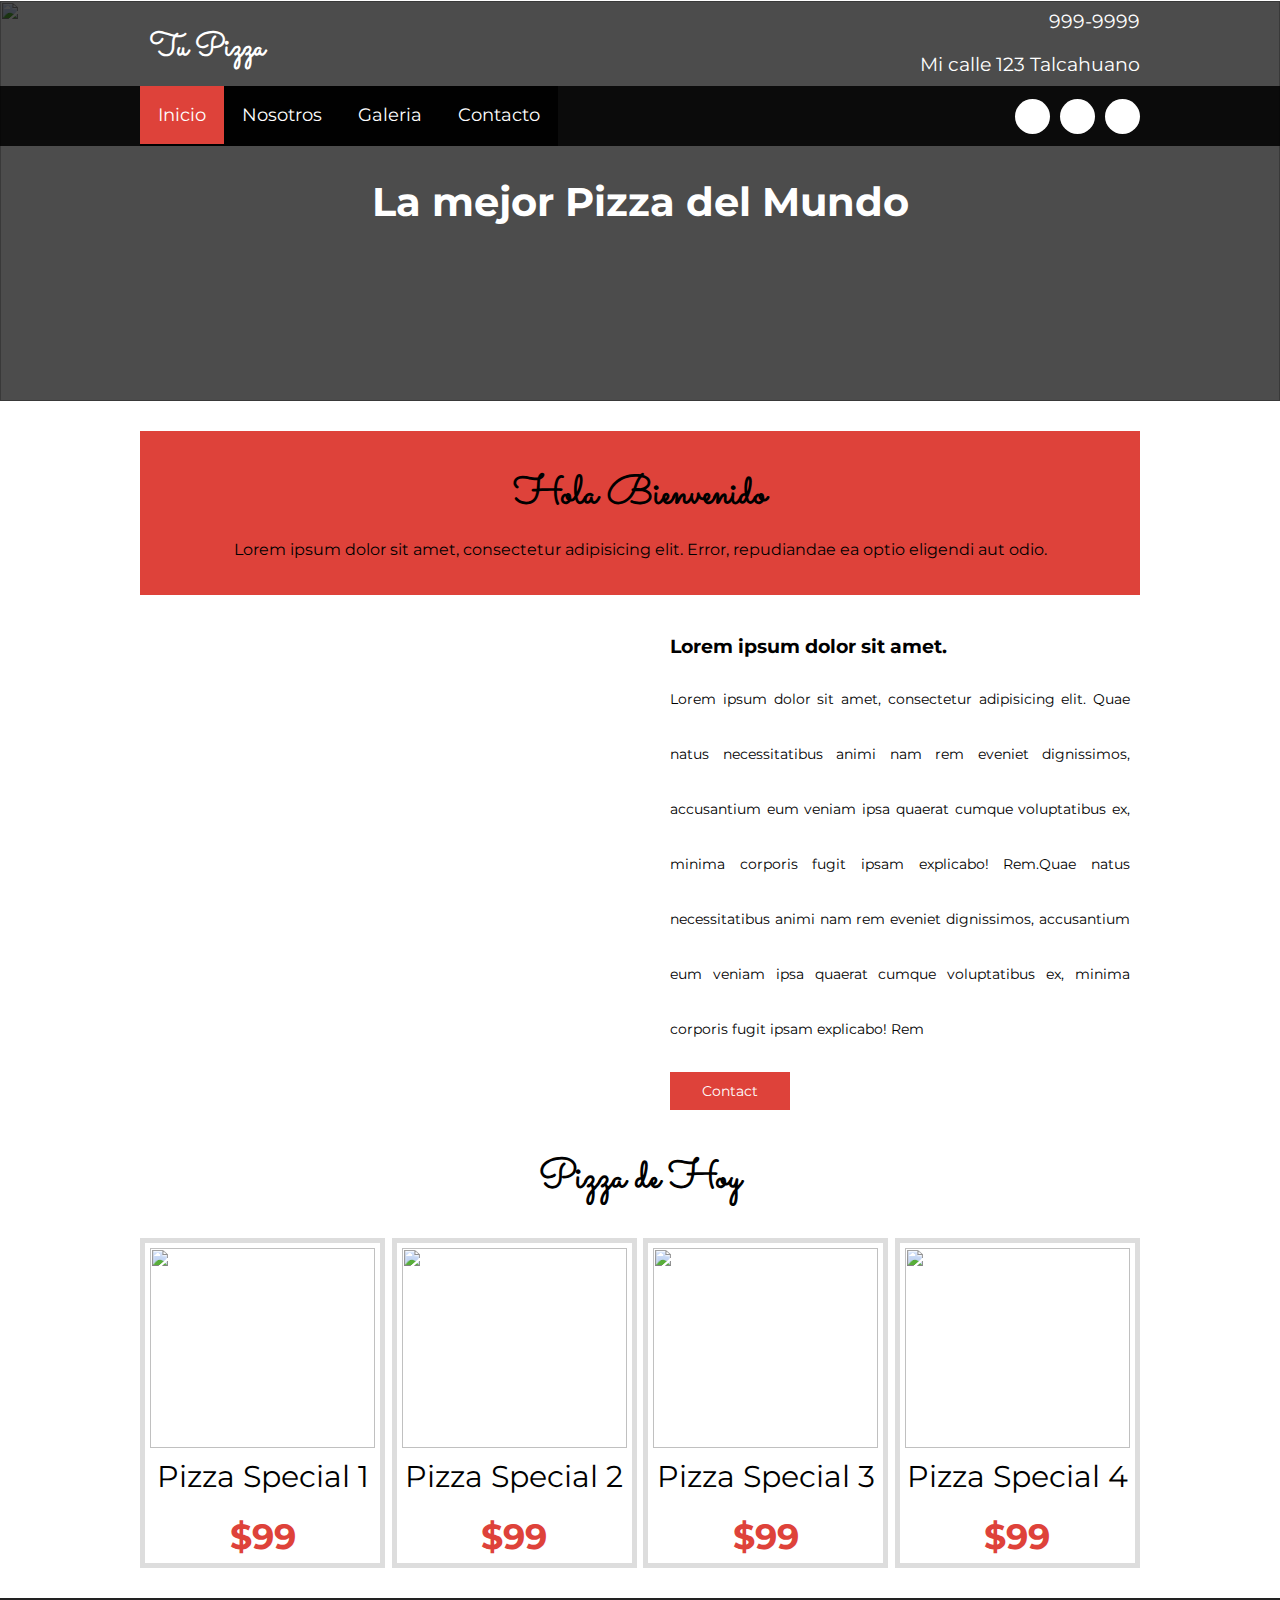
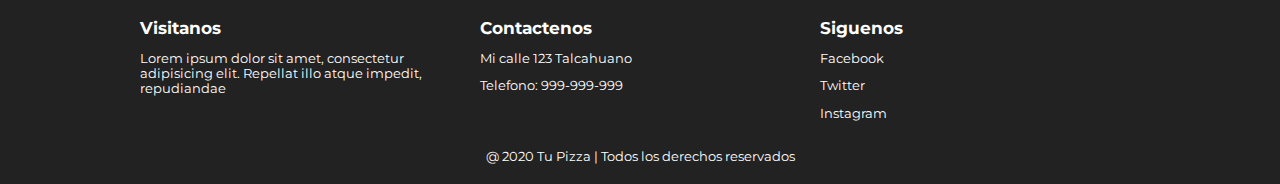
==== index.html @ b122c204 "asd" ====
<!DOCTYPE html>
<html lang="es">
<head>
    <meta charset="UTF-8">
    <title>Home</title>
    <meta name="viewport" content="width=device-width, user-scalable=yes, initial-scale=1.0, maximum-scale=2.0, minimum-scale=1.0">
    <link rel="stylesheet" href="css/estilo.css">
    <link href="https://file.myfontastic.com/3j45yvRpaWhzeStdASehh9/icons.css" rel="stylesheet">
</head>
<body>
    <header class="main-header">
        <div class="container container--flex">
            <div class="logo-container column column--50">
                <h1 class="logo">Tu Pizza</h1>
            </div>
            <div class="main-header__contactInfo column column--50">
                <p class="main-header__contactInfo__phone">
                    <span class="icon-phone">999-9999
                    </span>
                </p>
                <p class="main-header__contactInfo__addres">
                    <span class="icon-location">Mi calle 123 Talcahuano</span>
                </p>
                
            </div>
        </div>
    </header>
    <nav class="main_nav">
        <div class="container container--flex">
            <span class="icon-menu" id="btnmenu"></span>
            <ul class="menu" id="menu">
                <li class="menu__item"><a href="index.html" class="menu__link menu__link--select">Inicio</a></li>
                <li class="menu__item"><a href="nosotros.html" class="menu__link">Nosotros</a></li>
                <li class="menu__item"><a href="galeria.html" class="menu__link">Galeria</a></li>
                <li class="menu__item"><a href="contacto.html" class="menu__link">Contacto</a></li>
            </ul>
            <div class="social-icon">
                <a href="" class="social-icon__link"><span class="icon-facebook"></span></a>
                <a href="" class="social-icon__link"><span class="icon-twitter"></span></a>
                <a href="" class="social-icon__link"><span class="icon-instagram"></span></a>
            </div>
        </div>
    </nav>
    <section class="banner">
        <img src="img/banner.jpg" alt="" class="banner__img">
        <div class="banner__content">La mejor Pizza del Mundo</div>
    </section>
    <main class="main">
        <section class="group--color">
            <div class="container">
                <h2 class="main__title">Hola Bienvenido</h2>
                <p class="main_txt">
                    Lorem ipsum dolor sit amet, consectetur adipisicing elit. Error, repudiandae ea optio eligendi aut odio.
                </p>
            </div>
        </section>
        <section class="group main__about_description">
            <div class="container container--flex">
                <div class="column column--50">
                    <img src="img/pizza1.jpg" alt="">
                </div>
                <div class="column column--50">
                    <h3 class="column__title">Lorem ipsum dolor sit amet.</h3>
                    <p class="column__txt">Lorem ipsum dolor sit amet, consectetur adipisicing elit. Quae natus necessitatibus animi nam rem eveniet dignissimos, accusantium eum veniam ipsa quaerat cumque voluptatibus ex, minima corporis fugit ipsam explicabo! Rem.Quae natus necessitatibus animi nam rem eveniet dignissimos, accusantium eum veniam ipsa quaerat cumque voluptatibus ex, minima corporis fugit ipsam explicabo! Rem</p>
                    <a href="" class="btn btn--contact">Contact</a>
                </div>
            </div>
        </section>
        <section class="group today-special">
            <h2 class="group__title">Pizza de Hoy</h2>
            <div class="container container--flex">
                <div class="column column--50--25">
                    <img src="img/plato1.jpg" alt="" class="today-special__img">
                    <div class="today-special__tittle">Pizza Special 1</div>
                    <div class="today-special__price">$99</div>
                </div>
                <div class="column column--50--25">
                    <img src="img/plato2.jpg" alt="" class="today-special__img">
                    <div class="today-special__tittle">Pizza Special 2</div>
                    <div class="today-special__price">$99</div>
                </div>
                <div class="column column--50--25">
                    <img src="img/plato3.jpg" alt="" class="today-special__img">
                    <div class="today-special__tittle">Pizza Special 3</div>
                    <div class="today-special__price">$99</div>
                </div>
                <div class="column column--50--25">
                    <img src="img/plato4.jpg" alt="" class="today-special__img">
                    <div class="today-special__tittle">Pizza Special 4</div>
                    <div class="today-special__price">$99</div>
                </div>
            </div>
        </section>
      
    </main>
    <footer class="main-footer">
        <div class="container container--flex">
            <div class="column column--33">
                <h2 class="column__title">Visitanos</h2>
                <p class="column__txt">Lorem ipsum dolor sit amet, consectetur adipisicing elit. Repellat illo atque impedit, repudiandae </p>
            </div>
            <div class="column column--33">
                <h2 class="column__title">Contactenos</h2>
                <p class="column__txt">Mi calle 123 Talcahuano</p>
                <p class="column__txt">Telefono: 999-999-999</p>
               
            </div>
            <div class="column column--33">
                <h2 class="column__title">Siguenos</h2>
                <p class="column__txt"><a href="" class="icon-facebook">Facebook</a></p>
                <p class="column__txt"><a href="" class="icon-twitter">Twitter</a></p>
                <p class="column__txt"><a href="" class="icon-instagram">Instagram</a></p>
            </div>
            <p class="copy">@ 2020 Tu Pizza | Todos los derechos reservados</p>
        </div>
    </footer>
    <script src="js/menu.js"></script>
</body>
</html>
---- css/estilo.css ----
@import url('https://fonts.googleapis.com/css2?family=Montserrat:wght@300&family=Sacramento&display=swap');
*{
    box-sizing: border-box;
}
body{
    font-family: 'Montserrat', sans-serif;
    margin: 0;
}
/*----------------Estilos Base------------------*/
img{
    display: block;
    width: 100%;
    max-width: 100%;
}
h1,h2,h3,h4,h5{
    margin: 0;
}
.container{
    width: 100%;
    margin: auto;
}
.container--flex{
    display: flex;
    flex-wrap: wrap;
    justify-content: space-between;
    align-items: center;
}
.column{
    width: 100%;
}

/*----------------Estilos Header------------------*/


.main-header{
    width: 100%;
}
.logo{
    font-size: 1.9em;
    color: #de423a;
    padding: 10px;
    font-family: 'Sacramento', cursive;
        
}
.main-header__contactInfo__phone{
    background:#de423a;
    color: #fff;
    padding: 10px;
    margin: 0;
}

.main-header__contactInfo__addres{
    padding: 10px;
    margin: 0px;
}
.main-header [class*="icon-"]:before{
    position: relative;
    top:2px;
    right: 3px;
}
/*----------------Estilos Menu------------------*/
.main_nav{
    width: 100%;
    position:relative;
    z-index: 2000;  
    padding: 10px;
}

.icon-menu{
    display: block;
    color: #fff;
    border: 1px solid #fff;
    border-radius: 3px;
    width: 40px;
    height: 40px;
    line-height: 45px;
    text-align: center;
    cursor:pointer;
    font-size: 1.5em;
    
}

.social-icon{
    display: flex;
    justify-content: space-between;
    
}

.social-icon [class*="icon-"]{
    color: black;
    margin-left: 10px;
    display: flex;
    justify-content: center;
    align-items: center;
    font-size: 1.3em;
    width: 35px;
    height: 35px;
    background: #fff;
    border-radius: 50%;
}

.social-icon__link{
    text-decoration: none;
   
}

.menu{
    
    position: absolute;
    top: 75px;
    left: 0;
    width: 100%;
    background: rgba(0,0,0,.85);
    padding:0px;
    margin:0px;
    z-index: 2000px;
    list-style: none;
    text-align: center;
    font-size: 18px;
    height: 0;
    overflow: hidden;
	transition: height .3s linear;
}

.menu__link{
    display: block;
    padding: 15px;
    color: white;
    text-align: center;
    text-decoration: none;
    
}
.menu__link:hover{
     background-color: #DE423A;
}
.menu__link--select{
    background-color: #DE423A;
    
}
.mostrar{
    height: 210px;
}
/*----------------Estilos Banner------------------*/

.banner{
    margin-top:-52px;
    position: relative;
}
.banner:before {
    content: '';
    position: absolute;
    width: 100%;
    height: 100%;
    background: rgba(0,0,0,0.7);
    z-index: 1000;
    top: 0;
}
.banner__img{
    width: 100%;
    height: 400px;
    object-fit: cover
}
.banner__content {
    width: 70%;
    color: white;
    text-align:center;
    position: absolute;
    z-index: 1500;
    top: 50%;
    left: 50%;
    transform: translateX(-50%) translateY(-50%);
    font-size: 1.5em;
    font-weight:bold;
    
}

/*----------------Estilos Principales------------------*/
.group--color .container{
	background-color: #DE423A;
	padding: 10px;
	text-align: center;
	
}
.main__title{
	margin: 15px 0;
	font-size: 2.8em;
	font-family: 'Sacramento',cursive;
	
}
.column__title{
	font-size: 1.3em;
}
.main__about_description .column:nth-child(2){
	padding: 10px;
}
.btn{
	
	display: block;
	text-align: center;
	text-decoration: none;
	width: 120px;
	background: #DE423A;
	color: #fff;
	padding:10px;
	margin: 10px auto;
	
}
.group__title{
	font-family:'Sacramento',cursive;
	text-align: center;
	font-weight: bold;
	font-size: 1.8em;
	margin: 30px;
}

.today-special .column {
	margin-bottom: 30px;
	text-align: center;
}

.today-special__img{
	margin: auto;
	max-width: 350px;
}

.today-special__tittle{
	
	font-size: 1.3em;
	padding-top: 10px;
	padding-bottom: 20px;
}
.today-special__price{
	font-size: 1.5em;
	color: #DE423a;
	font-weight: bold;
}

/*----------------Estilos Principales------------------*/
.main-footer{
	background: #222;
	color: #fff;
	padding: 10px;
	padding-top: 20px;
	padding-bottom: 20px;
	font-size: .8em;
}
.copy{
	text-align: center;
	margin: auto;
	margin-top: 15px;
	
}

.main-footer [class*="icon-"] {
	color: #fff;
	text-decoration: none;
	
	
}
.main-footer [class*="icon-"]:before{
	position: relative;
	top: 3px;
	right: 5px;
}

.tamaño-img {
	display: flex;
	height: 1020px;
	width: 100%;
}
/*----------------Estilos Responsivos------------------*/

@media screen and (min-width:480px){
	.logo{
		color: #fff;
		
	}
	.main-header__contactInfo{
		text-align:right;
	}
	.banner{
		margin-top: -145px;
		z-index: -1000;
	}
	.main-header__contactInfo__phone{
		background: none;
	}
	.main-header__contactInfo__addres{
		color: #fff;
	}
	.main_nav{
		background:rgba(0,0,0,0.85);
	}
	.banner__content{
		font-size:1.5em;
	}
	.column--50{
		width: 49%;
	}
	.column--50--25{
		width: 49%;
	}
	.column--33{
		width: 32%;
	}
	
	.main__about_description .column:nth-child(2){
		padding-left: 20px;
		font-size: .9em;
		
	}
	.main__about_description .btn{
		margin: 0;
	}
	.today-special .column {
		border: 5px solid #ddd;
		padding: 5px;
	}
	.today-special__img{
		height: 200px;
		object-fit: cover;
	}
	.main-footer .container--flex{
		align-items: flex-start;
	}
	
	
}
@media screen and (min-width:1024px){
.container{
		width: 1000px
	}
	.logo{
		padding-top: 20px;
		font-size: 2em;
	
		
	}
		
	.main-header__contactInfo__phone,
	.main-header__contactInfo__addres{
		font-size: 1.18em;
		padding-right: 0px;
		
		
		
	}
	
	.main_nav{
    
    	padding: 0px;
	}
	
	.banner__content{
		font-size:2.5em;
	}
	
	.icon-menu{
		display: none;
	}
	
	.menu{
		position: static;
		display: flex;
		height: 60px;
		width: auto;
	}
	
	.menu__link{
   
    	padding: 18px;
      
	}
	.group--color .container{
		margin-top: 30px;
		margin-bottom: 30px;
		padding: 20px
	
	}
	.main__title{
		font-size: 2.5em;
	}
	.main__about_description .column--50:nth-child(2) .column__txt
	{
		line-height: 55px;
		text-align: justify;
		
	}
	.group__title{
		font-size: 2.5em;
	}
	.column--50--25{
		width: 24.5%;
	}
	.today-special__tittle{
	
		font-size: 1.9em;
		
	}
	.today-special__price{
	font-size: 2.2em;
	
	}
}
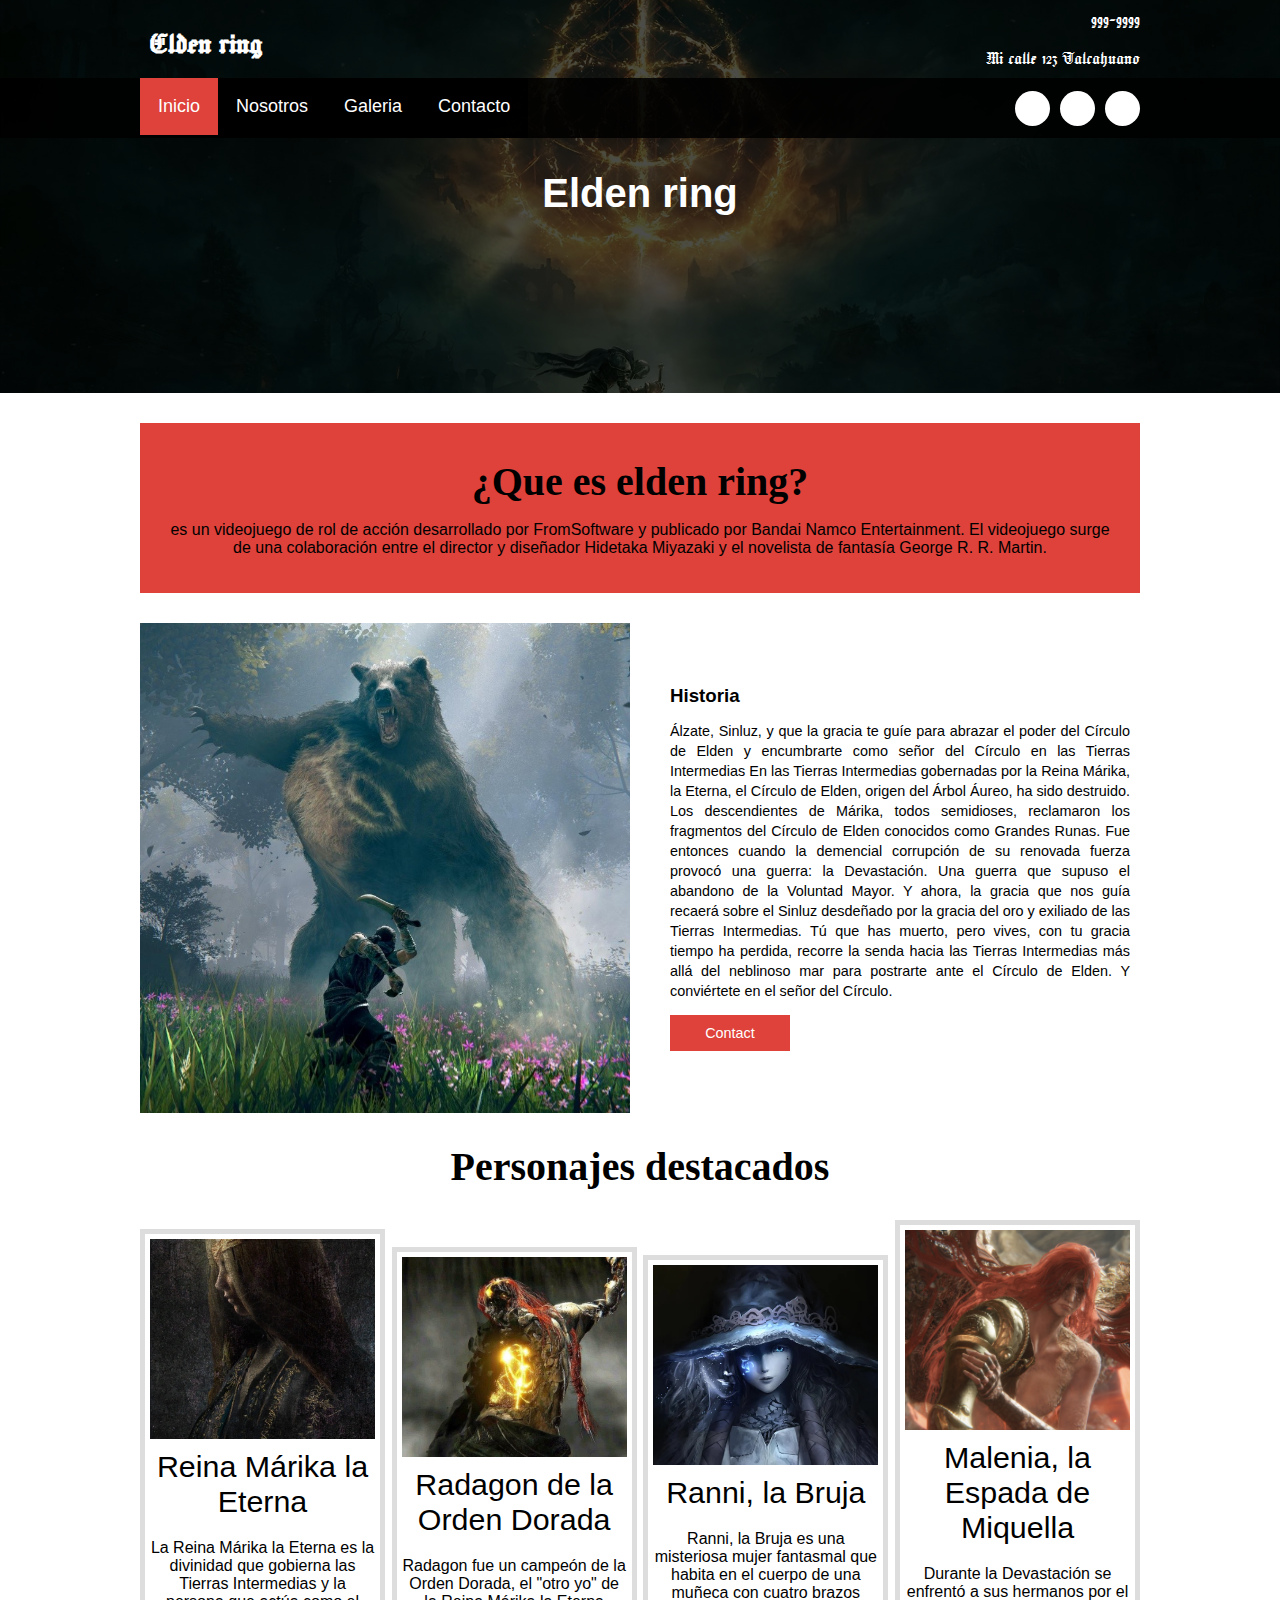
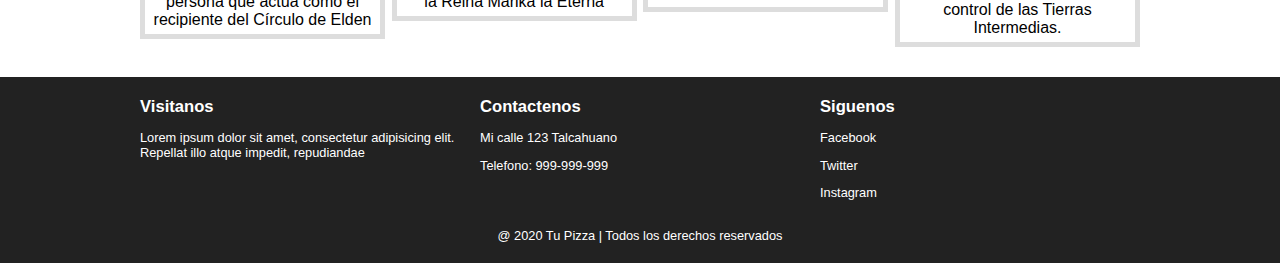
==== commit a4c9dfeb: "edicion de imagenes" ====
--- a/index.html
+++ b/index.html
@@ -6,12 +6,19 @@
     <meta name="viewport" content="width=device-width, user-scalable=yes, initial-scale=1.0, maximum-scale=2.0, minimum-scale=1.0">
     <link rel="stylesheet" href="css/estilo.css">
     <link href="https://file.myfontastic.com/3j45yvRpaWhzeStdASehh9/icons.css" rel="stylesheet">
+    <style>
+@import url('https://fonts.googleapis.com/css2?family=Jacquard+24&family=Lugrasimo&display=swap');
+</style>
+<style>
+    @import url('https://fonts.googleapis.com/css2?family=Dancing+Script:wght@400..700&family=Jacquard+24&family=Lugrasimo&display=swap');
+    </style>
+
 </head>
 <body>
-    <header class="main-header">
+    <header class="main-header jacquard-24-regular">
         <div class="container container--flex">
             <div class="logo-container column column--50">
-                <h1 class="logo">Tu Pizza</h1>
+                <h1 class="logo ">Elden ring</h1>
             </div>
             <div class="main-header__contactInfo column column--50">
                 <p class="main-header__contactInfo__phone">
@@ -43,51 +50,55 @@
     </nav>
     <section class="banner">
         <img src="img/banner.jpg" alt="" class="banner__img">
-        <div class="banner__content">La mejor Pizza del Mundo</div>
+        <div class="banner__content ">Elden ring</div>
     </section>
     <main class="main">
         <section class="group--color">
             <div class="container">
-                <h2 class="main__title">Hola Bienvenido</h2>
+                <h2 class="main__title">¿Que es elden ring?</h2>
                 <p class="main_txt">
-                    Lorem ipsum dolor sit amet, consectetur adipisicing elit. Error, repudiandae ea optio eligendi aut odio.
+                    es un videojuego de rol de acción desarrollado por FromSoftware y publicado por Bandai Namco Entertainment. El videojuego surge de una colaboración entre el director y diseñador Hidetaka Miyazaki y el novelista de fantasía George R. R. Martin.
                 </p>
             </div>
         </section>
         <section class="group main__about_description">
             <div class="container container--flex">
                 <div class="column column--50">
-                    <img src="img/pizza1.jpg" alt="">
+                    <img src="img/principal1.jpg" alt="">
                 </div>
                 <div class="column column--50">
-                    <h3 class="column__title">Lorem ipsum dolor sit amet.</h3>
-                    <p class="column__txt">Lorem ipsum dolor sit amet, consectetur adipisicing elit. Quae natus necessitatibus animi nam rem eveniet dignissimos, accusantium eum veniam ipsa quaerat cumque voluptatibus ex, minima corporis fugit ipsam explicabo! Rem.Quae natus necessitatibus animi nam rem eveniet dignissimos, accusantium eum veniam ipsa quaerat cumque voluptatibus ex, minima corporis fugit ipsam explicabo! Rem</p>
+                    <h3 class="column__title">Historia</h3>
+                    <p class="column__txt ">Álzate, Sinluz, y que la gracia te guíe para abrazar el poder del Círculo de Elden y encumbrarte como señor del Círculo en las Tierras Intermedias 
+                        En las Tierras Intermedias gobernadas por la Reina Márika, la Eterna, el Círculo de Elden, origen del Árbol Áureo, ha sido destruido.
+                        Los descendientes de Márika, todos semidioses, reclamaron los fragmentos del Círculo de Elden conocidos como Grandes Runas. Fue entonces cuando la demencial corrupción de su renovada fuerza provocó una guerra: la Devastación.
+                        Una guerra que supuso el abandono de la Voluntad Mayor. Y ahora, la gracia que nos guía recaerá sobre el Sinluz desdeñado por la gracia del oro y exiliado de las Tierras Intermedias. Tú que has muerto, pero vives, con tu gracia tiempo ha perdida, recorre la senda hacia las Tierras Intermedias más allá del neblinoso mar para postrarte ante el Círculo de Elden.  
+                        Y conviértete en el señor del Círculo.</p>
                     <a href="" class="btn btn--contact">Contact</a>
                 </div>
             </div>
         </section>
         <section class="group today-special">
-            <h2 class="group__title">Pizza de Hoy</h2>
+            <h2 class="group__title">Personajes destacados</h2>
             <div class="container container--flex">
                 <div class="column column--50--25">
-                    <img src="img/plato1.jpg" alt="" class="today-special__img">
-                    <div class="today-special__tittle">Pizza Special 1</div>
-                    <div class="today-special__price">$99</div>
+                    <img src="img/marika.png" alt="" class="today-special__img">
+                    <div class="today-special__tittle">Reina Márika la Eterna</div>
+                    <div class="column__txt">La Reina Márika la Eterna es la divinidad que gobierna las Tierras Intermedias y la persona que actúa como el recipiente del Círculo de Elden</div>
                 </div>
                 <div class="column column--50--25">
-                    <img src="img/plato2.jpg" alt="" class="today-special__img">
-                    <div class="today-special__tittle">Pizza Special 2</div>
-                    <div class="today-special__price">$99</div>
+                    <img src="img/radagon.jpg" alt="" class="today-special__img">
+                    <div class="today-special__tittle">Radagon de la Orden Dorada</div>
+                    <div class="column__txt">Radagon fue un campeón de la Orden Dorada, el "otro yo" de la Reina Márika la Eterna</div>
                 </div>
                 <div class="column column--50--25">
-                    <img src="img/plato3.jpg" alt="" class="today-special__img">
-                    <div class="today-special__tittle">Pizza Special 3</div>
-                    <div class="today-special__price">$99</div>
+                    <img src="img/ranni.jpg" alt="" class="today-special__img">
+                    <div class="today-special__tittle">Ranni, la Bruja</div>
+                    <div class="column__txt">Ranni, la Bruja es una misteriosa mujer fantasmal que habita en el cuerpo de una muñeca con cuatro brazos</div>
                 </div>
                 <div class="column column--50--25">
-                    <img src="img/plato4.jpg" alt="" class="today-special__img">
-                    <div class="today-special__tittle">Pizza Special 4</div>
-                    <div class="today-special__price">$99</div>
+                    <img src="img/malenia.png" alt="" class="today-special__img">
+                    <div class="today-special__tittle">Malenia, la Espada de Miquella</div>
+                    <div class="column__txt">Durante la Devastación se enfrentó a sus hermanos por el control de las Tierras Intermedias.</div>
                 </div>
             </div>
         </section>
--- a/css/estilo.css
+++ b/css/estilo.css
@@ -1,4 +1,4 @@
-@import url('https://fonts.googleapis.com/css2?family=Montserrat:wght@300&family=Sacramento&display=swap');
+
 *{
     box-sizing: border-box;
 }
@@ -38,9 +38,7 @@
 .logo{
     font-size: 1.9em;
     color: #de423a;
-    padding: 10px;
-    font-family: 'Sacramento', cursive;
-        
+    padding: 10px; 
 }
 .main-header__contactInfo__phone{
     background:#de423a;
@@ -268,6 +266,36 @@
 	height: 1020px;
 	width: 100%;
 }
+
+.contenedor-formulario{
+	
+	height: 400px;
+	width: 800px;
+	padding-top: 20px;
+	padding-left: 20px;
+	padding-bottom: 20px;
+	padding-right: 30px;
+}
+.contenedor{
+	display:flex;
+    width: 100%;
+    height: 800px;
+    background-color: blueviolet;
+    align-items: center; /*lo deja horizontal */
+    justify-content: center;
+}
+.jacquard-24-regular {
+  font-family: "Jacquard 24", system-ui;
+  font-weight: 400;
+  font-style: normal;
+}
+
+.lugrasimo-regular {
+	font-family: "Lugrasimo", cursive;
+	font-weight: 400;
+	font-style: normal;
+  }
+  
 /*----------------Estilos Responsivos------------------*/
 
 @media screen and (min-width:480px){
@@ -323,7 +351,10 @@
 	.main-footer .container--flex{
 		align-items: flex-start;
 	}
-	
+	.tamaño-img {
+		width: 100%;
+		height: 30%;
+	}
 	
 }
 @media screen and (min-width:1024px){
@@ -382,7 +413,7 @@
 	}
 	.main__about_description .column--50:nth-child(2) .column__txt
 	{
-		line-height: 55px;
+		line-height: 20px;
 		text-align: justify;
 		
 	}
@@ -401,26 +432,31 @@
 	font-size: 2.2em;
 	
 	}
-}
-
-
-
-
-
-
-
-
-
-
-
-
-
-
-
-
-
-
-
-
-
-
+	.tamaño-img {
+		height: 1020px;
+		width: 100%;
+	}
+	
+}
+
+
+
+
+
+
+
+
+
+
+
+
+
+
+
+
+
+
+
+
+
+
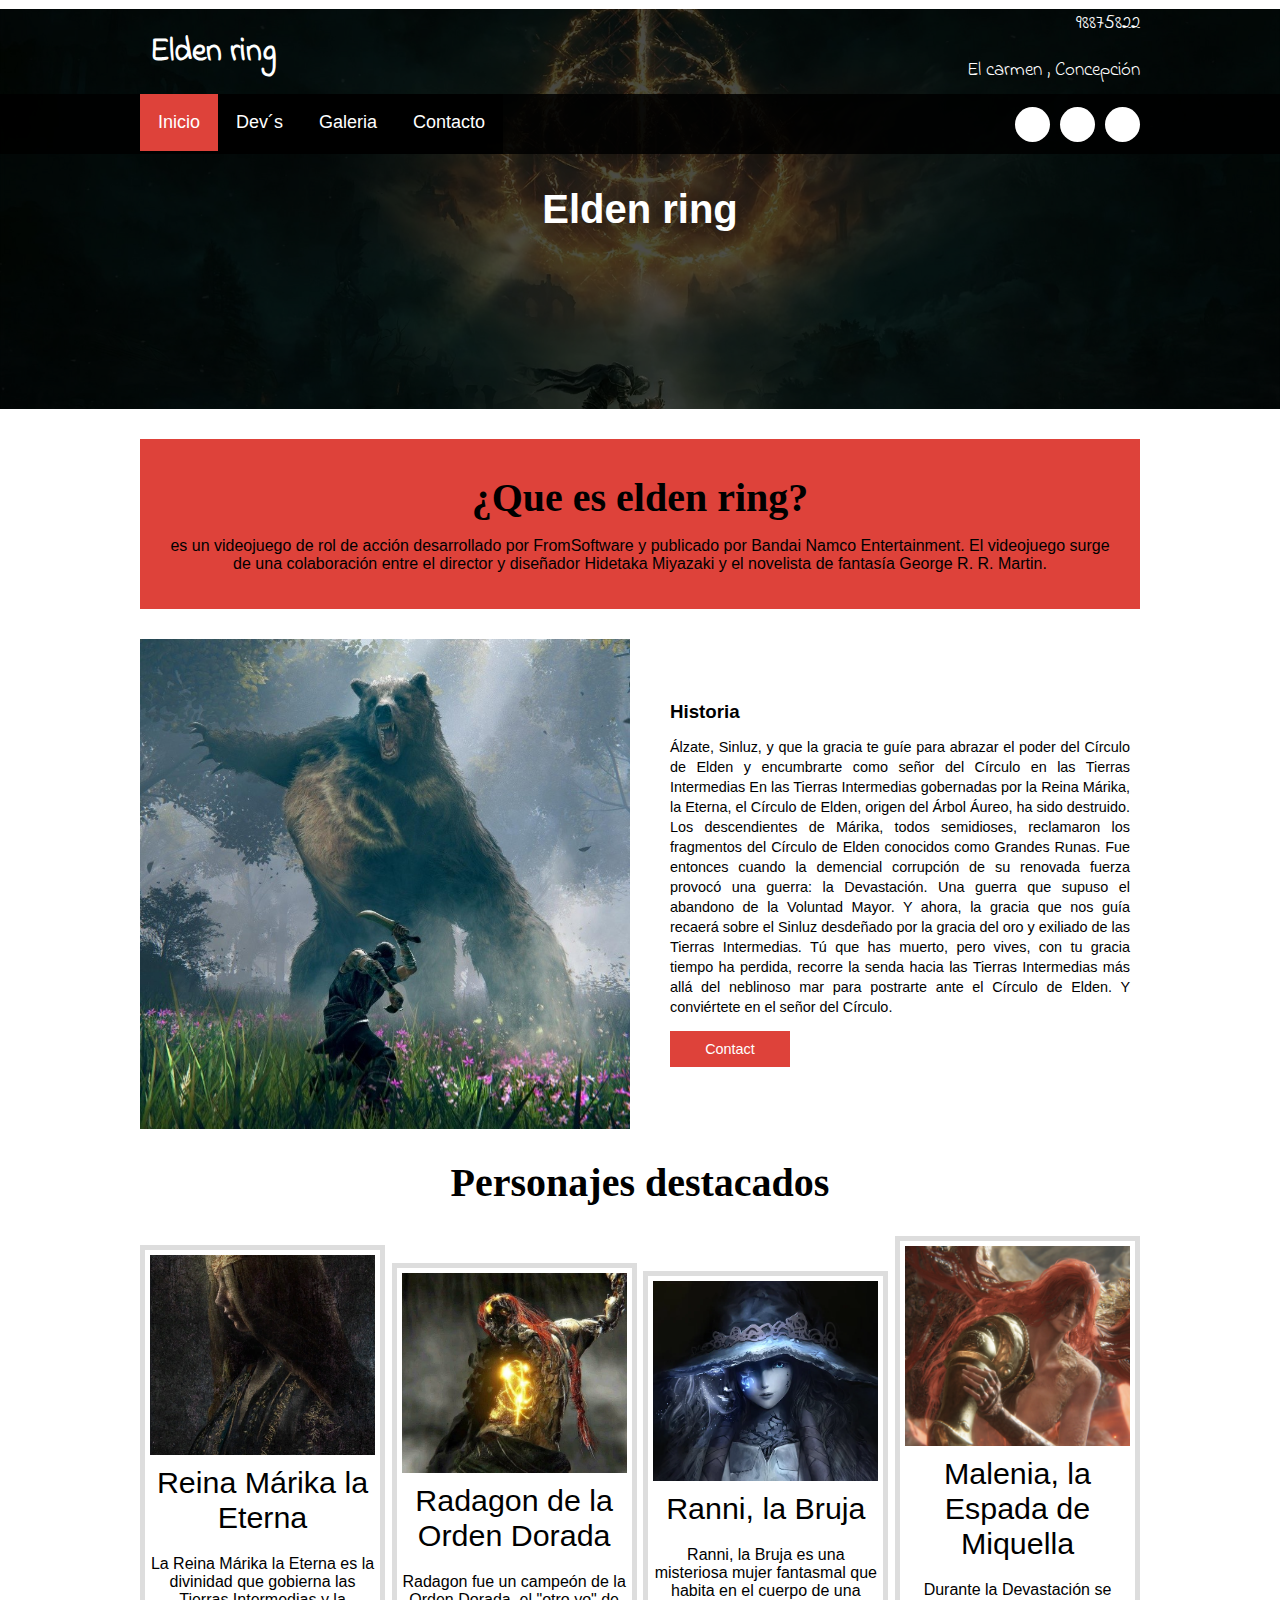
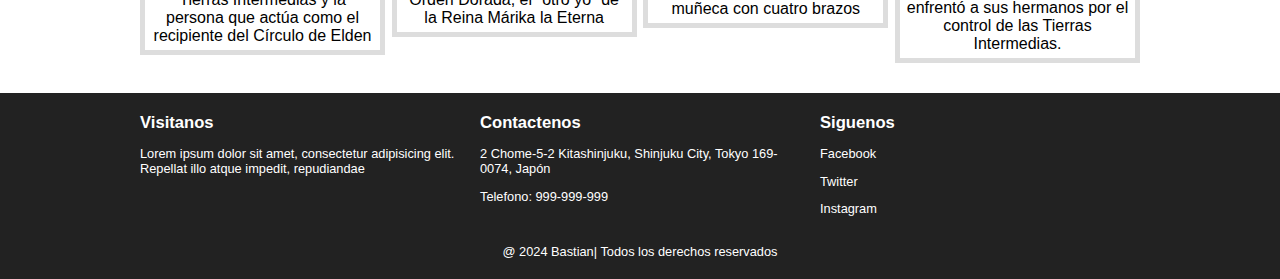
==== commit 9ae29d60: "links" ====
--- a/index.html
+++ b/index.html
@@ -7,26 +7,23 @@
     <link rel="stylesheet" href="css/estilo.css">
     <link href="https://file.myfontastic.com/3j45yvRpaWhzeStdASehh9/icons.css" rel="stylesheet">
     <style>
-@import url('https://fonts.googleapis.com/css2?family=Jacquard+24&family=Lugrasimo&display=swap');
-</style>
-<style>
-    @import url('https://fonts.googleapis.com/css2?family=Dancing+Script:wght@400..700&family=Jacquard+24&family=Lugrasimo&display=swap');
-    </style>
+        @import url('https://fonts.googleapis.com/css2?family=Indie+Flower&display=swap');
+        </style>
 
 </head>
 <body>
-    <header class="main-header jacquard-24-regular">
+    <header class="main-header indie-flower-regular ">
         <div class="container container--flex">
             <div class="logo-container column column--50">
                 <h1 class="logo ">Elden ring</h1>
             </div>
             <div class="main-header__contactInfo column column--50">
                 <p class="main-header__contactInfo__phone">
-                    <span class="icon-phone">999-9999
+                    <span class="icon-phone">98875822
                     </span>
                 </p>
                 <p class="main-header__contactInfo__addres">
-                    <span class="icon-location">Mi calle 123 Talcahuano</span>
+                    <span class="icon-location">El carmen , Concepción</span>
                 </p>
                 
             </div>
@@ -37,7 +34,7 @@
             <span class="icon-menu" id="btnmenu"></span>
             <ul class="menu" id="menu">
                 <li class="menu__item"><a href="index.html" class="menu__link menu__link--select">Inicio</a></li>
-                <li class="menu__item"><a href="nosotros.html" class="menu__link">Nosotros</a></li>
+                <li class="menu__item"><a href="nosotros.html" class="menu__link">Dev´s</a></li>
                 <li class="menu__item"><a href="galeria.html" class="menu__link">Galeria</a></li>
                 <li class="menu__item"><a href="contacto.html" class="menu__link">Contacto</a></li>
             </ul>
@@ -112,17 +109,17 @@
             </div>
             <div class="column column--33">
                 <h2 class="column__title">Contactenos</h2>
-                <p class="column__txt">Mi calle 123 Talcahuano</p>
+                <p class="column__txt">2 Chome-5-2 Kitashinjuku, Shinjuku City, Tokyo 169-0074, Japón</p>
                 <p class="column__txt">Telefono: 999-999-999</p>
                
             </div>
             <div class="column column--33">
                 <h2 class="column__title">Siguenos</h2>
-                <p class="column__txt"><a href="" class="icon-facebook">Facebook</a></p>
-                <p class="column__txt"><a href="" class="icon-twitter">Twitter</a></p>
-                <p class="column__txt"><a href="" class="icon-instagram">Instagram</a></p>
+                <p class="column__txt"><a href="https://web.facebook.com/ELDENRINGUS?locale=es_LA" target="_blank" class="icon-facebook">Facebook</a></p>
+                <p class="column__txt"><a href="https://twitter.com/ELDENRING" target="_blank" class="icon-twitter">Twitter</a></p>
+                <p class="column__txt"><a href="https://www.instagram.com/eldenring/" target="_blank"    class="icon-instagram">Instagram</a></p>
             </div>
-            <p class="copy">@ 2020 Tu Pizza | Todos los derechos reservados</p>
+            <p class="copy">@ 2024 Bastian| Todos los derechos reservados</p>
         </div>
     </footer>
     <script src="js/menu.js"></script>
--- a/css/estilo.css
+++ b/css/estilo.css
@@ -280,22 +280,17 @@
 	display:flex;
     width: 100%;
     height: 800px;
-    background-color: blueviolet;
+    background-color:rgba(36, 66, 66, 0.253);
     align-items: center; /*lo deja horizontal */
     justify-content: center;
 }
-.jacquard-24-regular {
-  font-family: "Jacquard 24", system-ui;
-  font-weight: 400;
-  font-style: normal;
-}
-
-.lugrasimo-regular {
-	font-family: "Lugrasimo", cursive;
+.indie-flower-regular {
+	font-family: "Indie Flower", cursive;
 	font-weight: 400;
 	font-style: normal;
   }
   
+
 /*----------------Estilos Responsivos------------------*/
 
 @media screen and (min-width:480px){
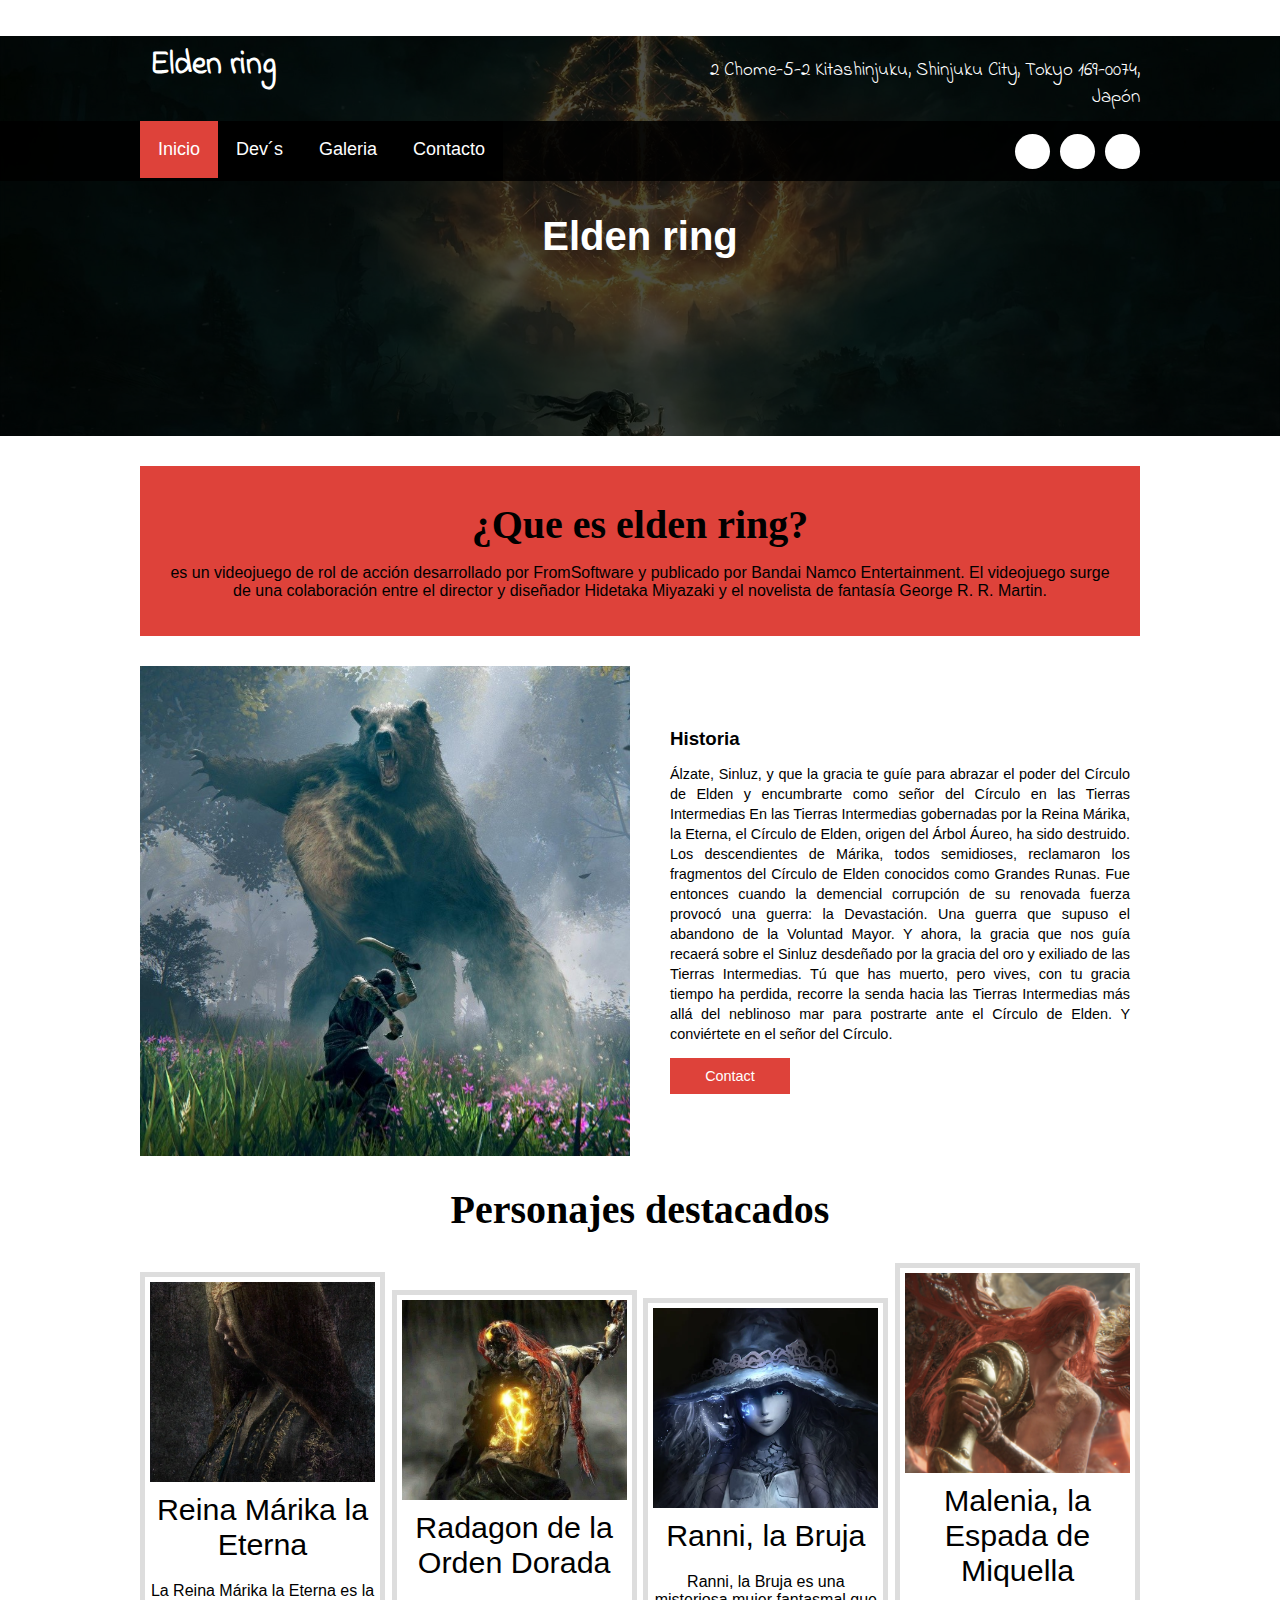
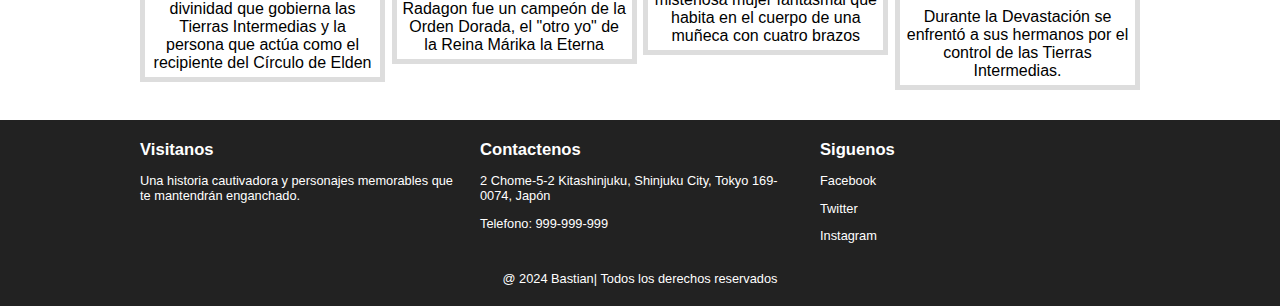
==== commit 24252bf2: "asd" ====
--- a/index.html
+++ b/index.html
@@ -23,7 +23,9 @@
                     </span>
                 </p>
                 <p class="main-header__contactInfo__addres">
-                    <span class="icon-location">El carmen , Concepción</span>
+                    <span class="icon-location">2 Chome-5-2 Kitashinjuku, Shinjuku City, Tokyo 169-0074, Japón
+
+                    </span>
                 </p>
                 
             </div>
@@ -39,9 +41,9 @@
                 <li class="menu__item"><a href="contacto.html" class="menu__link">Contacto</a></li>
             </ul>
             <div class="social-icon">
-                <a href="" class="social-icon__link"><span class="icon-facebook"></span></a>
-                <a href="" class="social-icon__link"><span class="icon-twitter"></span></a>
-                <a href="" class="social-icon__link"><span class="icon-instagram"></span></a>
+                <a href="https://web.facebook.com/ELDENRINGUS?locale=es_LA" target="_blank" class="social-icon__link"><span class="icon-facebook"></span></a>
+                <a href="https://twitter.com/ELDENRING" target="_blank" class="social-icon__link"><span class="icon-twitter"></span></a>
+                <a href="https://www.instagram.com/eldenring/" target="_blank"  class="social-icon__link"><span class="icon-instagram"></span></a>
             </div>
         </div>
     </nav>
@@ -105,7 +107,7 @@
         <div class="container container--flex">
             <div class="column column--33">
                 <h2 class="column__title">Visitanos</h2>
-                <p class="column__txt">Lorem ipsum dolor sit amet, consectetur adipisicing elit. Repellat illo atque impedit, repudiandae </p>
+                <p class="column__txt">Una historia cautivadora y personajes memorables que te mantendrán enganchado.</p>
             </div>
             <div class="column column--33">
                 <h2 class="column__title">Contactenos</h2>
--- a/css/estilo.css
+++ b/css/estilo.css
@@ -1,3 +1,4 @@
+
 
 *{
     box-sizing: border-box;
@@ -428,7 +429,7 @@
 	
 	}
 	.tamaño-img {
-		height: 1020px;
+		height: 1080px;
 		width: 100%;
 	}
 	
